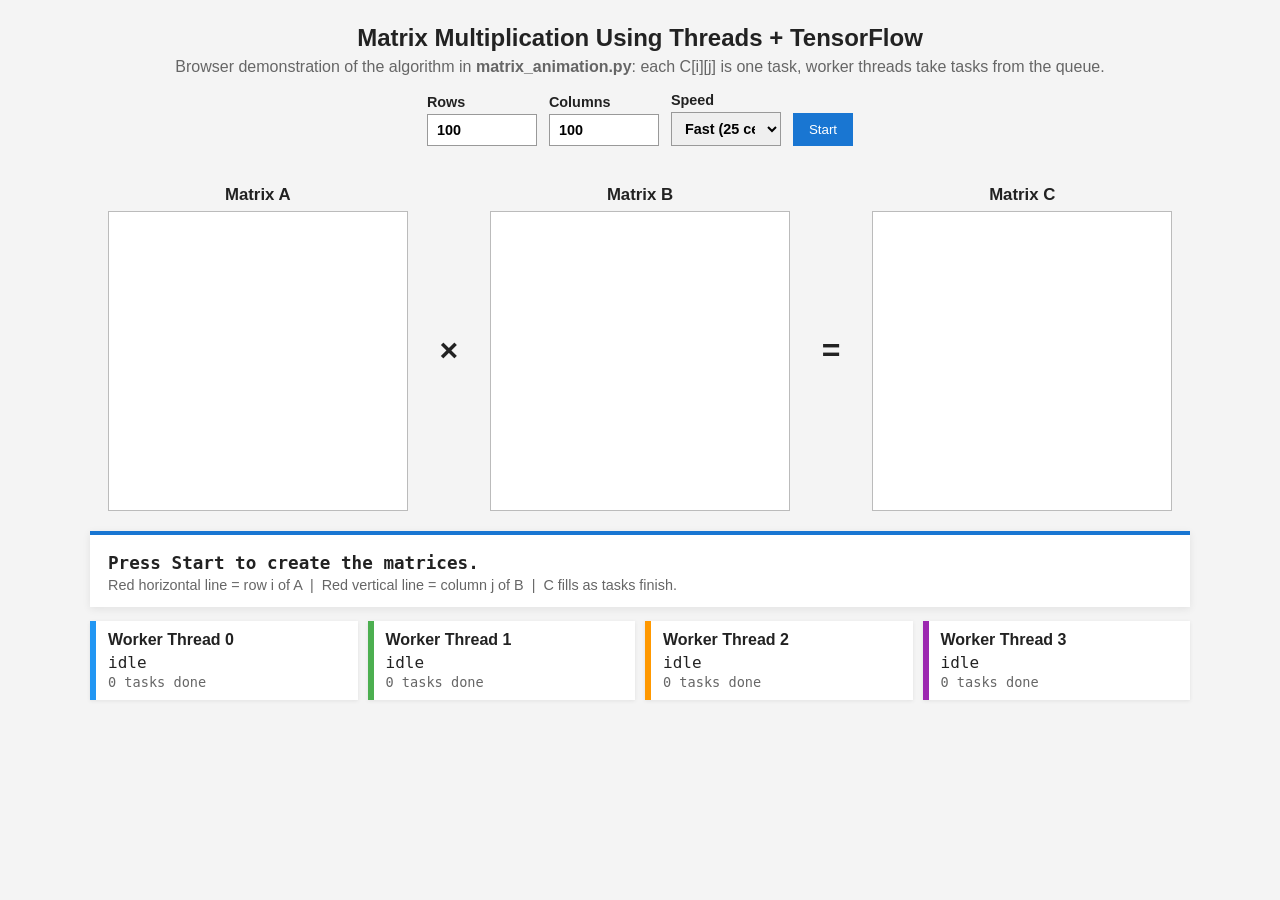
==== index.html @ c84aaff2 "Refactor matrix multiplication demo to use TensorFlow with threaded execution - Removed old matrix.p" ====
<!DOCTYPE html>
<html lang="en">
<head>
  <meta charset="UTF-8">
  <meta name="viewport" content="width=device-width, initial-scale=1">
  <title>Threaded Matrix Multiplication Animation</title>
  <style>
    * { box-sizing: border-box; }
    body {
      margin: 0;
      padding: 24px;
      background: #f4f4f4;
      color: #222;
      font-family: "Segoe UI", Arial, sans-serif;
    }
    h1 { margin: 0 0 6px; font-size: 1.5rem; text-align: center; }
    .note { margin: 0 0 16px; text-align: center; color: #666; }

    .controls {
      display: flex;
      justify-content: center;
      align-items: end;
      gap: 12px;
      flex-wrap: wrap;
      margin-bottom: 8px;
    }
    label { display: grid; gap: 4px; font-weight: bold; font-size: 0.9rem; }
    input, select { padding: 7px 9px; font: inherit; border: 1px solid #999; width: 110px; }
    button {
      padding: 9px 16px;
      border: 0;
      background: #1976d2;
      color: white;
      font: bold 0.95rem inherit;
      cursor: pointer;
    }
    button:disabled { background: #999; cursor: default; }
    #error { min-height: 1.2em; margin: 0 0 12px; text-align: center; color: #b42318; }

    .matrices {
      display: grid;
      grid-template-columns: 1fr auto 1fr auto 1fr;
      align-items: center;
      gap: 14px;
      max-width: 1100px;
      margin: 0 auto;
    }
    .panel { text-align: center; }
    .panel h2 { margin: 0 0 6px; font-size: 1.05rem; }
    canvas { width: 100%; max-width: 300px; aspect-ratio: 1; border: 1px solid #bbb; background: white; image-rendering: pixelated; }
    .sym { font-size: 2rem; font-weight: bold; }

    .status {
      max-width: 1100px;
      margin: 16px auto 0;
      padding: 14px 18px;
      background: white;
      border-top: 4px solid #1976d2;
      box-shadow: 0 2px 8px rgba(0,0,0,0.08);
    }
    .status .line { font: bold 1.1rem Consolas, monospace; margin: 4px 0; }
    .status .small { color: #666; font-size: 0.9rem; }

    .threads {
      display: grid;
      grid-template-columns: repeat(4, 1fr);
      gap: 10px;
      max-width: 1100px;
      margin: 14px auto 0;
    }
    .thread {
      background: white;
      border-left: 6px solid #ccc;
      padding: 10px 12px;
      box-shadow: 0 1px 4px rgba(0,0,0,0.08);
      font-family: Consolas, monospace;
    }
    .thread b { display: block; margin-bottom: 4px; font-family: "Segoe UI", Arial, sans-serif; }
    .thread .task { font-size: 1rem; min-height: 1.3em; }
    .thread .count { color: #666; font-size: 0.85rem; }

    @media (max-width: 800px) {
      .matrices { grid-template-columns: 1fr; }
      .sym { text-align: center; }
      .threads { grid-template-columns: repeat(2, 1fr); }
    }
  </style>
</head>
<body>
  <h1>Matrix Multiplication Using Threads + TensorFlow</h1>
  <p class="note">Browser demonstration of the algorithm in <strong>matrix_animation.py</strong>: each C[i][j] is one task, worker threads take tasks from the queue.</p>

  <div class="controls">
    <label>Rows <input id="rows" type="number" min="100" value="100"></label>
    <label>Columns <input id="cols" type="number" min="100" value="100"></label>
    <label>Speed
      <select id="speed">
        <option value="1">Slow (1 cell/frame)</option>
        <option value="5">Normal (5 cells/frame)</option>
        <option value="25" selected>Fast (25 cells/frame)</option>
      </select>
    </label>
    <button id="start">Start</button>
  </div>
  <p id="error"></p>

  <div class="matrices">
    <div class="panel"><h2>Matrix A</h2><canvas id="canvasA"></canvas></div>
    <div class="sym">×</div>
    <div class="panel"><h2>Matrix B</h2><canvas id="canvasB"></canvas></div>
    <div class="sym">=</div>
    <div class="panel"><h2>Matrix C</h2><canvas id="canvasC"></canvas></div>
  </div>

  <div class="status">
    <div class="line" id="progress">Press Start to create the matrices.</div>
    <div class="line" id="current"></div>
    <div class="small">Red horizontal line = row i of A &nbsp;|&nbsp; Red vertical line = column j of B &nbsp;|&nbsp; C fills as tasks finish.</div>
  </div>

  <div class="threads" id="threads"></div>

  <script>
    const THREADS = 4;
    const COLORS = ["#2196f3", "#4caf50", "#ff9800", "#9c27b0"];
    const get = id => document.getElementById(id);

    let A, B, C, n, m;          // matrices and sizes (A: n×m, B: m×m, C: n×m)
    let queue = [];             // scheduler task queue of [i, j]
    let running = false;
    let done = 0;
    let threadCounts = [0, 0, 0, 0];

    // Draw a whole matrix as a heatmap on a canvas (one pixel per cell).
    function drawMatrix(canvas, matrix, rows, cols, shade, mask) {
      canvas.width = cols;
      canvas.height = rows;
      const ctx = canvas.getContext("2d");
      const img = ctx.createImageData(cols, rows);
      let max = 0;
      for (let i = 0; i < rows; i++)
        for (let j = 0; j < cols; j++) max = Math.max(max, matrix[i][j]);
      for (let i = 0; i < rows; i++) {
        for (let j = 0; j < cols; j++) {
          const p = (i * cols + j) * 4;
          if (mask && !mask[i][j]) {          // not calculated yet → white
            img.data[p] = img.data[p + 1] = img.data[p + 2] = 255;
          } else {
            const t = max ? matrix[i][j] / max : 0;
            img.data[p] = Math.round(255 - t * (255 - shade[0]));
            img.data[p + 1] = Math.round(255 - t * (255 - shade[1]));
            img.data[p + 2] = Math.round(255 - t * (255 - shade[2]));
          }
          img.data[p + 3] = 255;
        }
      }
      ctx.putImageData(img, 0, 0);
    }

    function drawMarker(canvas, matrix, rows, cols, shade, i, j, horizontal) {
      drawMatrix(canvas, matrix, rows, cols, shade);
      const ctx = canvas.getContext("2d");
      ctx.fillStyle = "rgba(220, 0, 0, 0.9)";
      if (horizontal) ctx.fillRect(0, i, cols, 1); else ctx.fillRect(j, 0, 1, rows);
    }

    function randomMatrix(rows, cols) {
      const out = [];
      for (let i = 0; i < rows; i++) {
        const row = [];
        for (let j = 0; j < cols; j++) row.push(1 + Math.floor(Math.random() * 9));
        out.push(row);
      }
      return out;
    }

    function buildThreadBoxes() {
      get("threads").innerHTML = "";
      for (let t = 0; t < THREADS; t++) {
        get("threads").insertAdjacentHTML("beforeend", `
          <div class="thread" style="border-left-color:${COLORS[t]}">
            <b>Worker Thread ${t}</b>
            <div class="task" id="task-${t}">idle</div>
            <div class="count" id="count-${t}">0 tasks done</div>
          </div>`);
      }
    }

    // One "task": dot product of row i of A and column j of B.
    function computeCell(i, j) {
      let sum = 0;
      for (let k = 0; k < m; k++) sum += A[i][k] * B[k][j];
      C[i][j] = sum;
    }

    function start() {
      n = Number(get("rows").value);
      m = Number(get("cols").value);
      if (!Number.isInteger(n) || !Number.isInteger(m) || n < 100 || m < 100) {
        get("error").textContent = "Error: rows and columns must be whole numbers of at least 100.";
        return;
      }
      get("error").textContent = "";
      get("start").disabled = true;

      A = randomMatrix(n, m);
      B = randomMatrix(m, m);
      C = Array.from({ length: n }, () => new Array(m).fill(0));
      const filled = Array.from({ length: n }, () => new Array(m).fill(false));

      queue = [];
      for (let i = 0; i < n; i++) for (let j = 0; j < m; j++) queue.push([i, j]);
      done = 0;
      threadCounts = [0, 0, 0, 0];
      const total = queue.length;
      buildThreadBoxes();
      get("progress").textContent = `Scheduler created ${total} tasks (${n} × ${m}). ${THREADS} worker threads started.`;

      drawMatrix(get("canvasA"), A, n, m, [25, 80, 160]);
      drawMatrix(get("canvasB"), B, m, m, [30, 130, 60]);
      drawMatrix(get("canvasC"), C, n, m, [200, 40, 20], filled);

      running = true;
      function frame() {
        const perFrame = Number(get("speed").value);
        let last = null;
        for (let s = 0; s < perFrame && queue.length; s++) {
          const t = done % THREADS;                 // next free worker takes the task
          const [i, j] = queue.shift();
          computeCell(i, j);
          filled[i][j] = true;
          done++;
          threadCounts[t]++;
          last = [i, j, t];
          get(`task-${t}`).textContent = `C[${i}][${j}]`;
          get(`task-${t}`).style.color = COLORS[t];
          get(`count-${t}`).textContent = `${threadCounts[t]} tasks done`;
        }
        if (last) {
          const [i, j, t] = last;
          drawMarker(get("canvasA"), A, n, m, [25, 80, 160], i, j, true);
          drawMarker(get("canvasB"), B, m, m, [30, 130, 60], i, j, false);
          drawMatrix(get("canvasC"), C, n, m, [200, 40, 20], filled);
          get("progress").textContent = `Completed ${done} / ${total} cells`;
          get("current").textContent = `Worker Thread ${t} → C[${i}][${j}] = row ${i} of A · column ${j} of B = ${C[i][j]}`;
        }
        if (queue.length) {
          requestAnimationFrame(frame);
        } else {
          running = false;
          for (let t = 0; t < THREADS; t++) get(`task-${t}`).textContent = "finished";
          get("progress").textContent = `Matrix multiplication completed: ${total} cells calculated.`;
          get("current").textContent = `C[0][0] = ${C[0][0]}, C[0][1] = ${C[0][1]}, C[1][0] = ${C[1][0]}  (top-left values)`;
          get("start").disabled = false;
          get("start").textContent = "Run again";
        }
      }
      requestAnimationFrame(frame);
    }

    buildThreadBoxes();
    get("start").addEventListener("click", start);
  </script>
</body>
</html>
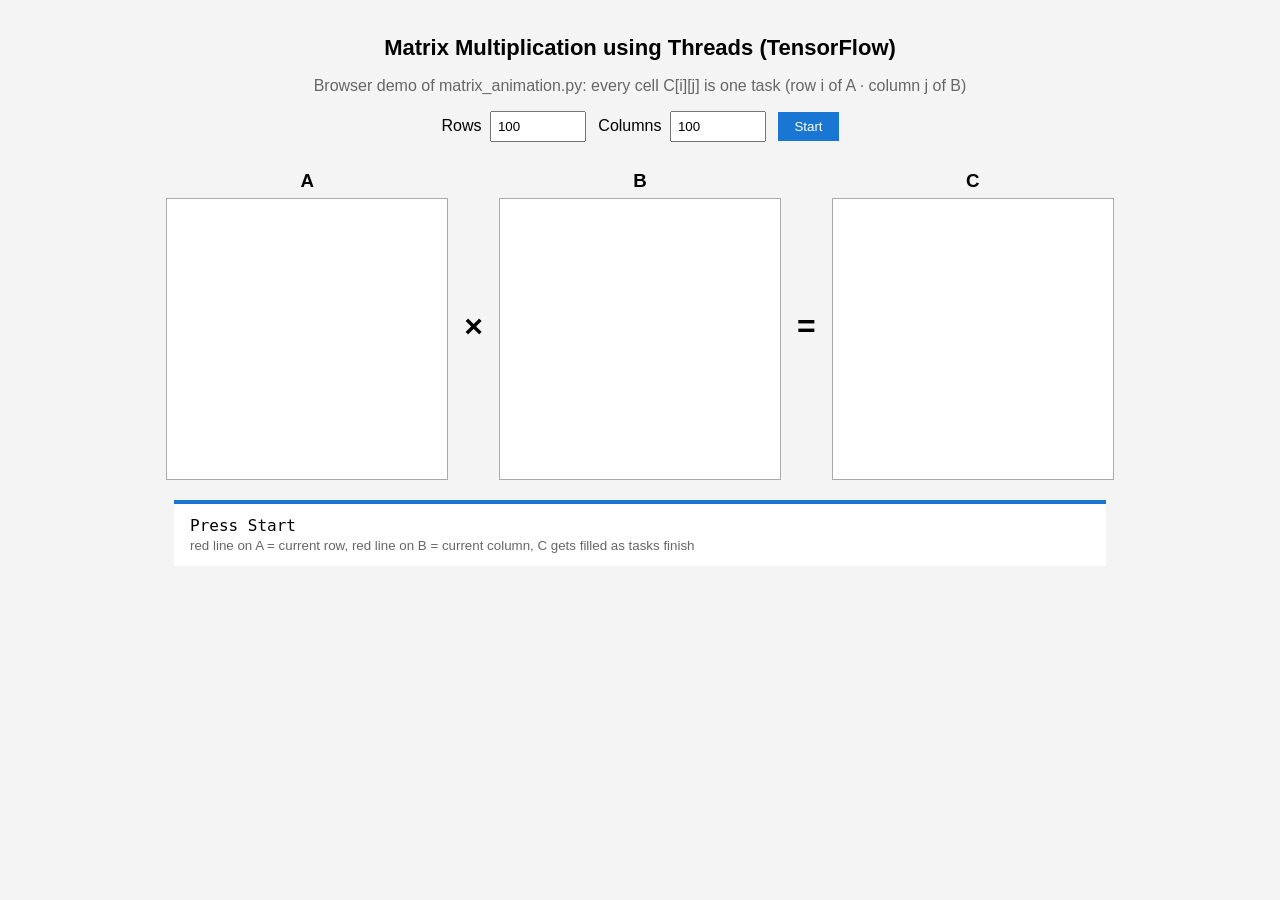
==== commit a22665bb: "Simplify matrix demo: drop main.py, trim comments, ignore skills and gif output" ====
--- a/index.html
+++ b/index.html
@@ -1,265 +1,160 @@
 <!DOCTYPE html>
-<html lang="en">
+<html>
 <head>
   <meta charset="UTF-8">
-  <meta name="viewport" content="width=device-width, initial-scale=1">
-  <title>Threaded Matrix Multiplication Animation</title>
+  <title>Matrix Multiplication - Threads Demo</title>
   <style>
-    * { box-sizing: border-box; }
-    body {
-      margin: 0;
-      padding: 24px;
-      background: #f4f4f4;
-      color: #222;
-      font-family: "Segoe UI", Arial, sans-serif;
-    }
-    h1 { margin: 0 0 6px; font-size: 1.5rem; text-align: center; }
-    .note { margin: 0 0 16px; text-align: center; color: #666; }
-
-    .controls {
-      display: flex;
-      justify-content: center;
-      align-items: end;
-      gap: 12px;
-      flex-wrap: wrap;
-      margin-bottom: 8px;
-    }
-    label { display: grid; gap: 4px; font-weight: bold; font-size: 0.9rem; }
-    input, select { padding: 7px 9px; font: inherit; border: 1px solid #999; width: 110px; }
-    button {
-      padding: 9px 16px;
-      border: 0;
-      background: #1976d2;
-      color: white;
-      font: bold 0.95rem inherit;
-      cursor: pointer;
-    }
-    button:disabled { background: #999; cursor: default; }
-    #error { min-height: 1.2em; margin: 0 0 12px; text-align: center; color: #b42318; }
-
-    .matrices {
-      display: grid;
-      grid-template-columns: 1fr auto 1fr auto 1fr;
-      align-items: center;
-      gap: 14px;
-      max-width: 1100px;
-      margin: 0 auto;
-    }
-    .panel { text-align: center; }
-    .panel h2 { margin: 0 0 6px; font-size: 1.05rem; }
-    canvas { width: 100%; max-width: 300px; aspect-ratio: 1; border: 1px solid #bbb; background: white; image-rendering: pixelated; }
-    .sym { font-size: 2rem; font-weight: bold; }
-
-    .status {
-      max-width: 1100px;
-      margin: 16px auto 0;
-      padding: 14px 18px;
-      background: white;
-      border-top: 4px solid #1976d2;
-      box-shadow: 0 2px 8px rgba(0,0,0,0.08);
-    }
-    .status .line { font: bold 1.1rem Consolas, monospace; margin: 4px 0; }
-    .status .small { color: #666; font-size: 0.9rem; }
-
-    .threads {
-      display: grid;
-      grid-template-columns: repeat(4, 1fr);
-      gap: 10px;
-      max-width: 1100px;
-      margin: 14px auto 0;
-    }
-    .thread {
-      background: white;
-      border-left: 6px solid #ccc;
-      padding: 10px 12px;
-      box-shadow: 0 1px 4px rgba(0,0,0,0.08);
-      font-family: Consolas, monospace;
-    }
-    .thread b { display: block; margin-bottom: 4px; font-family: "Segoe UI", Arial, sans-serif; }
-    .thread .task { font-size: 1rem; min-height: 1.3em; }
-    .thread .count { color: #666; font-size: 0.85rem; }
-
-    @media (max-width: 800px) {
-      .matrices { grid-template-columns: 1fr; }
-      .sym { text-align: center; }
-      .threads { grid-template-columns: repeat(2, 1fr); }
-    }
+    body { font-family: Arial, sans-serif; background: #f4f4f4; margin: 0; padding: 20px; }
+    h1 { text-align: center; font-size: 22px; margin-bottom: 4px; }
+    .note { text-align: center; color: #666; margin-bottom: 16px; }
+    .controls { text-align: center; margin-bottom: 10px; }
+    .controls input { width: 80px; padding: 6px; margin: 0 8px 0 4px; }
+    .controls button { padding: 7px 16px; background: #1976d2; color: #fff; border: none; cursor: pointer; }
+    .controls button:disabled { background: #999; }
+    #error { text-align: center; color: #c00; min-height: 18px; }
+    .row { display: flex; justify-content: center; align-items: center; gap: 16px; flex-wrap: wrap; }
+    .box { text-align: center; }
+    .box h3 { margin: 0 0 6px; }
+    canvas { width: 280px; height: 280px; border: 1px solid #aaa; background: #fff; image-rendering: pixelated; }
+    .sign { font-size: 32px; font-weight: bold; }
+    .status { max-width: 900px; margin: 16px auto 0; background: #fff; padding: 12px 16px; border-top: 4px solid #1976d2; font-family: Consolas, monospace; }
+    .status small { color: #666; font-family: Arial, sans-serif; }
   </style>
 </head>
 <body>
-  <h1>Matrix Multiplication Using Threads + TensorFlow</h1>
-  <p class="note">Browser demonstration of the algorithm in <strong>matrix_animation.py</strong>: each C[i][j] is one task, worker threads take tasks from the queue.</p>
 
-  <div class="controls">
-    <label>Rows <input id="rows" type="number" min="100" value="100"></label>
-    <label>Columns <input id="cols" type="number" min="100" value="100"></label>
-    <label>Speed
-      <select id="speed">
-        <option value="1">Slow (1 cell/frame)</option>
-        <option value="5">Normal (5 cells/frame)</option>
-        <option value="25" selected>Fast (25 cells/frame)</option>
-      </select>
-    </label>
-    <button id="start">Start</button>
-  </div>
-  <p id="error"></p>
+<h1>Matrix Multiplication using Threads (TensorFlow)</h1>
+<p class="note">Browser demo of matrix_animation.py: every cell C[i][j] is one task (row i of A &middot; column j of B)</p>
 
-  <div class="matrices">
-    <div class="panel"><h2>Matrix A</h2><canvas id="canvasA"></canvas></div>
-    <div class="sym">×</div>
-    <div class="panel"><h2>Matrix B</h2><canvas id="canvasB"></canvas></div>
-    <div class="sym">=</div>
-    <div class="panel"><h2>Matrix C</h2><canvas id="canvasC"></canvas></div>
-  </div>
+<div class="controls">
+  Rows <input id="rows" type="number" value="100" min="100">
+  Columns <input id="cols" type="number" value="100" min="100">
+  <button id="startBtn">Start</button>
+</div>
+<div id="error"></div>
 
-  <div class="status">
-    <div class="line" id="progress">Press Start to create the matrices.</div>
-    <div class="line" id="current"></div>
-    <div class="small">Red horizontal line = row i of A &nbsp;|&nbsp; Red vertical line = column j of B &nbsp;|&nbsp; C fills as tasks finish.</div>
-  </div>
+<div class="row">
+  <div class="box"><h3>A</h3><canvas id="cA"></canvas></div>
+  <div class="sign">&times;</div>
+  <div class="box"><h3>B</h3><canvas id="cB"></canvas></div>
+  <div class="sign">=</div>
+  <div class="box"><h3>C</h3><canvas id="cC"></canvas></div>
+</div>
 
-  <div class="threads" id="threads"></div>
+<div class="status">
+  <div id="progress">Press Start</div>
+  <div id="current"></div>
+  <small>red line on A = current row, red line on B = current column, C gets filled as tasks finish</small>
+</div>
 
-  <script>
-    const THREADS = 4;
-    const COLORS = ["#2196f3", "#4caf50", "#ff9800", "#9c27b0"];
-    const get = id => document.getElementById(id);
+<script>
+var STEPS_PER_FRAME = 25;
 
-    let A, B, C, n, m;          // matrices and sizes (A: n×m, B: m×m, C: n×m)
-    let queue = [];             // scheduler task queue of [i, j]
-    let running = false;
-    let done = 0;
-    let threadCounts = [0, 0, 0, 0];
+var A, B, C, filled;
+var rows, cols;
+var tasks = [];
+var next = 0;
 
-    // Draw a whole matrix as a heatmap on a canvas (one pixel per cell).
-    function drawMatrix(canvas, matrix, rows, cols, shade, mask) {
-      canvas.width = cols;
-      canvas.height = rows;
-      const ctx = canvas.getContext("2d");
-      const img = ctx.createImageData(cols, rows);
-      let max = 0;
-      for (let i = 0; i < rows; i++)
-        for (let j = 0; j < cols; j++) max = Math.max(max, matrix[i][j]);
-      for (let i = 0; i < rows; i++) {
-        for (let j = 0; j < cols; j++) {
-          const p = (i * cols + j) * 4;
-          if (mask && !mask[i][j]) {          // not calculated yet → white
-            img.data[p] = img.data[p + 1] = img.data[p + 2] = 255;
-          } else {
-            const t = max ? matrix[i][j] / max : 0;
-            img.data[p] = Math.round(255 - t * (255 - shade[0]));
-            img.data[p + 1] = Math.round(255 - t * (255 - shade[1]));
-            img.data[p + 2] = Math.round(255 - t * (255 - shade[2]));
-          }
-          img.data[p + 3] = 255;
-        }
+function randMatrix(r, c) {
+  var m = [];
+  for (var i = 0; i < r; i++) {
+    m.push([]);
+    for (var j = 0; j < c; j++) m[i].push(1 + Math.floor(Math.random() * 9));
+  }
+  return m;
+}
+
+function draw(canvas, m, r, c, rgb, max, mask) {
+  canvas.width = c;
+  canvas.height = r;
+  var ctx = canvas.getContext("2d");
+  var img = ctx.createImageData(c, r);
+  var d = img.data;
+  for (var i = 0; i < r; i++) {
+    for (var j = 0; j < c; j++) {
+      var p = (i * c + j) * 4;
+      if (mask && !mask[i][j]) {
+        d[p] = d[p + 1] = d[p + 2] = 255;       // not computed yet -> white
+      } else {
+        var t = m[i][j] / max;
+        d[p]     = 255 - t * (255 - rgb[0]);
+        d[p + 1] = 255 - t * (255 - rgb[1]);
+        d[p + 2] = 255 - t * (255 - rgb[2]);
       }
-      ctx.putImageData(img, 0, 0);
+      d[p + 3] = 255;
     }
+  }
+  ctx.putImageData(img, 0, 0);
+}
 
-    function drawMarker(canvas, matrix, rows, cols, shade, i, j, horizontal) {
-      drawMatrix(canvas, matrix, rows, cols, shade);
-      const ctx = canvas.getContext("2d");
-      ctx.fillStyle = "rgba(220, 0, 0, 0.9)";
-      if (horizontal) ctx.fillRect(0, i, cols, 1); else ctx.fillRect(j, 0, 1, rows);
-    }
+function redLine(canvas, index, horizontal) {
+  var ctx = canvas.getContext("2d");
+  ctx.fillStyle = "red";
+  if (horizontal) ctx.fillRect(0, index, canvas.width, 1);
+  else ctx.fillRect(index, 0, 1, canvas.height);
+}
 
-    function randomMatrix(rows, cols) {
-      const out = [];
-      for (let i = 0; i < rows; i++) {
-        const row = [];
-        for (let j = 0; j < cols; j++) row.push(1 + Math.floor(Math.random() * 9));
-        out.push(row);
-      }
-      return out;
-    }
+function computeCell(i, j) {
+  var sum = 0;
+  for (var k = 0; k < cols; k++) sum += A[i][k] * B[k][j];
+  C[i][j] = sum;
+}
 
-    function buildThreadBoxes() {
-      get("threads").innerHTML = "";
-      for (let t = 0; t < THREADS; t++) {
-        get("threads").insertAdjacentHTML("beforeend", `
-          <div class="thread" style="border-left-color:${COLORS[t]}">
-            <b>Worker Thread ${t}</b>
-            <div class="task" id="task-${t}">idle</div>
-            <div class="count" id="count-${t}">0 tasks done</div>
-          </div>`);
-      }
-    }
+function frame() {
+  var i, j;
+  for (var s = 0; s < STEPS_PER_FRAME && next < tasks.length; s++) {
+    i = tasks[next][0];
+    j = tasks[next][1];
+    computeCell(i, j);
+    filled[i][j] = true;
+    next++;
+  }
 
-    // One "task": dot product of row i of A and column j of B.
-    function computeCell(i, j) {
-      let sum = 0;
-      for (let k = 0; k < m; k++) sum += A[i][k] * B[k][j];
-      C[i][j] = sum;
-    }
+  draw(cA, A, rows, cols, [25, 80, 160], 9);
+  redLine(cA, i, true);
+  draw(cB, B, cols, cols, [30, 130, 60], 9);
+  redLine(cB, j, false);
+  draw(cC, C, rows, cols, [200, 40, 20], cols * 81, filled);
 
-    function start() {
-      n = Number(get("rows").value);
-      m = Number(get("cols").value);
-      if (!Number.isInteger(n) || !Number.isInteger(m) || n < 100 || m < 100) {
-        get("error").textContent = "Error: rows and columns must be whole numbers of at least 100.";
-        return;
-      }
-      get("error").textContent = "";
-      get("start").disabled = true;
+  progress.textContent = "done " + next + " / " + tasks.length;
+  current.textContent = "C[" + i + "][" + j + "] = " + C[i][j];
 
-      A = randomMatrix(n, m);
-      B = randomMatrix(m, m);
-      C = Array.from({ length: n }, () => new Array(m).fill(0));
-      const filled = Array.from({ length: n }, () => new Array(m).fill(false));
+  if (next < tasks.length) {
+    requestAnimationFrame(frame);
+  } else {
+    progress.textContent = "Finished - " + tasks.length + " cells calculated";
+    current.textContent = "C[0][0]=" + C[0][0] + "  C[0][1]=" + C[0][1] + "  C[1][0]=" + C[1][0];
+    startBtn.disabled = false;
+    startBtn.textContent = "Run again";
+  }
+}
 
-      queue = [];
-      for (let i = 0; i < n; i++) for (let j = 0; j < m; j++) queue.push([i, j]);
-      done = 0;
-      threadCounts = [0, 0, 0, 0];
-      const total = queue.length;
-      buildThreadBoxes();
-      get("progress").textContent = `Scheduler created ${total} tasks (${n} × ${m}). ${THREADS} worker threads started.`;
+function start() {
+  rows = parseInt(document.getElementById("rows").value);
+  cols = parseInt(document.getElementById("cols").value);
+  if (isNaN(rows) || isNaN(cols) || rows < 100 || cols < 100) {
+    error.textContent = "Rows and columns must be at least 100";
+    return;
+  }
+  error.textContent = "";
+  startBtn.disabled = true;
 
-      drawMatrix(get("canvasA"), A, n, m, [25, 80, 160]);
-      drawMatrix(get("canvasB"), B, m, m, [30, 130, 60]);
-      drawMatrix(get("canvasC"), C, n, m, [200, 40, 20], filled);
+  A = randMatrix(rows, cols);
+  B = randMatrix(cols, cols);
+  C = [];
+  filled = [];
+  tasks = [];
+  for (var i = 0; i < rows; i++) {
+    C.push(new Array(cols).fill(0));
+    filled.push(new Array(cols).fill(false));
+    for (var j = 0; j < cols; j++) tasks.push([i, j]);
+  }
+  next = 0;
+  progress.textContent = "created " + tasks.length + " tasks";
+  requestAnimationFrame(frame);
+}
 
-      running = true;
-      function frame() {
-        const perFrame = Number(get("speed").value);
-        let last = null;
-        for (let s = 0; s < perFrame && queue.length; s++) {
-          const t = done % THREADS;                 // next free worker takes the task
-          const [i, j] = queue.shift();
-          computeCell(i, j);
-          filled[i][j] = true;
-          done++;
-          threadCounts[t]++;
-          last = [i, j, t];
-          get(`task-${t}`).textContent = `C[${i}][${j}]`;
-          get(`task-${t}`).style.color = COLORS[t];
-          get(`count-${t}`).textContent = `${threadCounts[t]} tasks done`;
-        }
-        if (last) {
-          const [i, j, t] = last;
-          drawMarker(get("canvasA"), A, n, m, [25, 80, 160], i, j, true);
-          drawMarker(get("canvasB"), B, m, m, [30, 130, 60], i, j, false);
-          drawMatrix(get("canvasC"), C, n, m, [200, 40, 20], filled);
-          get("progress").textContent = `Completed ${done} / ${total} cells`;
-          get("current").textContent = `Worker Thread ${t} → C[${i}][${j}] = row ${i} of A · column ${j} of B = ${C[i][j]}`;
-        }
-        if (queue.length) {
-          requestAnimationFrame(frame);
-        } else {
-          running = false;
-          for (let t = 0; t < THREADS; t++) get(`task-${t}`).textContent = "finished";
-          get("progress").textContent = `Matrix multiplication completed: ${total} cells calculated.`;
-          get("current").textContent = `C[0][0] = ${C[0][0]}, C[0][1] = ${C[0][1]}, C[1][0] = ${C[1][0]}  (top-left values)`;
-          get("start").disabled = false;
-          get("start").textContent = "Run again";
-        }
-      }
-      requestAnimationFrame(frame);
-    }
-
-    buildThreadBoxes();
-    get("start").addEventListener("click", start);
-  </script>
+document.getElementById("startBtn").onclick = start;
+</script>
 </body>
 </html>
